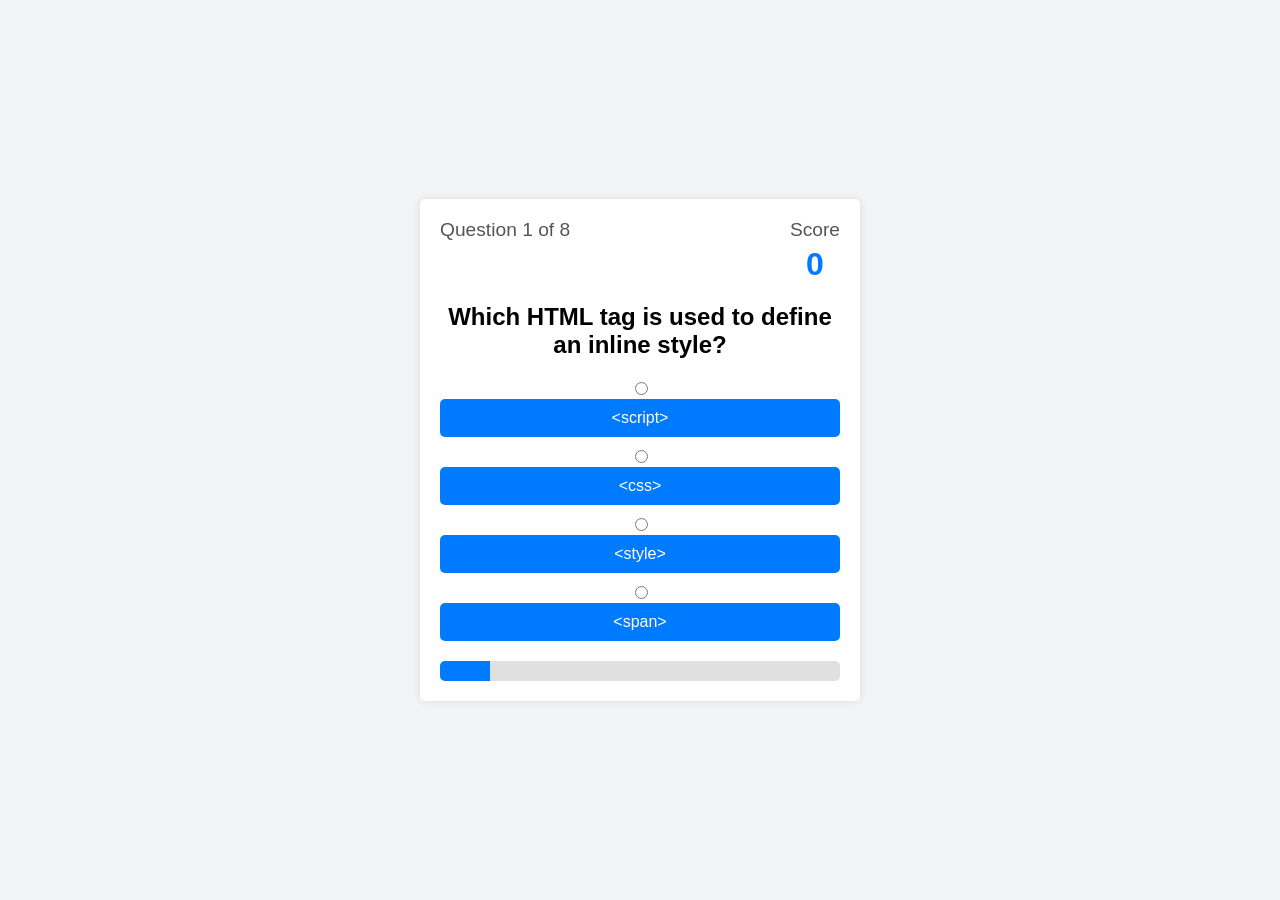
==== quiz.html @ c1354d36 "Add files via upload" ====
<!DOCTYPE html>
<html lang="en">
<head>
    <meta charset="UTF-8">
    <meta name="viewport" content="width=device-width, initial-scale=1.0">
    <title>Quiz Game</title>
    <link rel="stylesheet" href="styles.css">
</head>
<body>
    <div class="quiz-container" id="quiz">
        <div class="hud">
            <div class="hud-item">
                <p id="progressText" class="hud-prefix">
                    Question 1
                </p>
            </div>
            <div class="hud-item">
                <p class="hud-prefix">
                    Score
                </p>
                <h1 class="hud-main-text" id="score">0</h1>
            </div>
        </div>
        <div class="quiz-header">
            <h2 id="question">Question text</h2>
            <ul>
                <li>
                    <input type="radio" name="answer" class="answer" id="a">
                    <label for="a" id="a_text" class="choice">Answer</label>
                </li>
                <li>
                    <input type="radio" name="answer" class="answer" id="b">
                    <label for="b" id="b_text" class="choice">Answer</label>
                </li>
                <li>
                    <input type="radio" name="answer" class="answer" id="c">
                    <label for="c" id="c_text" class="choice">Answer</label>
                </li>
                <li>
                    <input type="radio" name="answer" class="answer" id="d">
                    <label for="d" id="d_text" class="choice">Answer</label>
                </li>
            </ul>
        </div>
        <div id="progressBarContainer">
            <div id="progressBarFull"></div>
        </div>
    </div>
    <script src="script.js"></script>
</body>
</html>
---- styles.css ----
body {
    display: flex;
    justify-content: center;
    align-items: center;
    height: 100vh;
    margin: 0;
    font-family: Arial, sans-serif;
    background: #f3f4f6;
}

.container {
    text-align: center;
}

h1 {
    font-size: 2.5em;
    margin-bottom: 20px;
    color: #333;
}

.btn {
    display: inline-block;
    padding: 10px 20px;
    font-size: 1.2em;
    color: #fff;
    background-color: #007BFF;
    border: none;
    border-radius: 5px;
    text-decoration: none;
    transition: background-color 0.3s ease;
}

.quiz-container {
    background: #fff;
    padding: 20px;
    border-radius: 5px;
    box-shadow: 0 0 10px rgba(0, 0, 0, 0.1);
    width: 400px;
    text-align: center;
}

.quiz-header {
    margin-bottom: 20px;
}

ul {
    list-style-type: none;
    padding: 0;
}

li {
    margin: 10px 0;
}

.choice {
    display: block;
    padding: 10px;
    background: #007BFF;
    color: #fff;
    border-radius: 5px;
    cursor: pointer;
    transition: background-color 0.3s ease;
}

.choice.correct {
    background-color: #28a745;
}

.choice.incorrect {
    background-color: #dc3545;
}
.hud {
    display: flex;
    justify-content: space-between;
    margin-bottom: 20px;
}

.hud-item {
    text-align: center;
}

.hud-prefix {
    font-size: 1.2em;
    margin: 0;
    color: #555;
}

.hud-main-text {
    font-size: 2em;
    margin: 5px 0 0;
    color: #007BFF;
}
#progressBarContainer {
    height: 20px;
    width: 100%;
    background: #e0e0e0;
    border-radius: 5px;
    overflow: hidden;
}

#progressBarFull {
    height: 100%;
    width: 0;
    background: #007BFF;
    transition: width 0.3s ease;
}
.choice {
    display: block;
    padding: 10px;
    background: #007BFF;
    color: #fff;
    border-radius: 5px;
    cursor: pointer;
    transition: background-color 0.3s ease, transform 0.1s ease;
}


.btn {
    display: inline-block;
    padding: 10px 20px;
    font-size: 1.2em;
    color: #fff;
    background-color: #007BFF;
    border: none;
    border-radius: 5px;
    text-decoration: none;
    transition: background-color 0.3s ease, transform 0.1s ease;
}
.correct {
    background-color: #28a745; 
    color: #fff;
    transform: scale(1.05);
}
.incorrect {
    background-color: #dc3545;    
    color: #fff;
    transform: scale(1.05);
}
.btn:hover {
    background-color: #0056b3;
    transform: scale(1.05);
}
.choice {
    display: block;
    padding: 10px;
    background: #007BFF;
    color: #fff;
    border-radius: 5px;
    cursor: pointer;
    transition: background-color 0.3s ease, transform 0.1s ease;
}

.choice:hover {
    transform: scale(1.05);
}
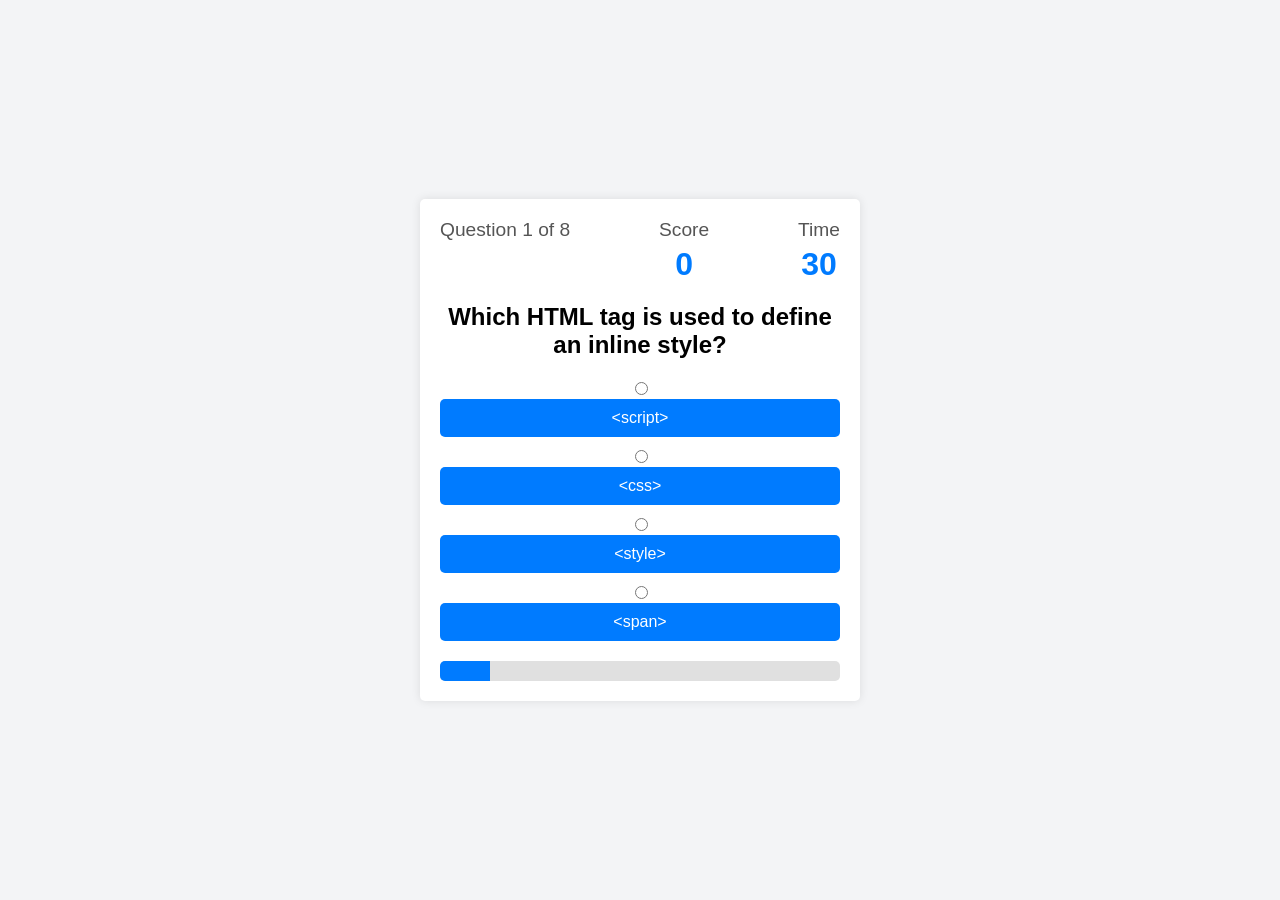
==== commit c082756d: "quiz.html" ====
--- a/quiz.html
+++ b/quiz.html
@@ -20,25 +20,31 @@
                 </p>
                 <h1 class="hud-main-text" id="score">0</h1>
             </div>
+            <div class="hud-item">
+                <p class="hud-prefix">
+                    Time
+                </p>
+                <h1 class="hud-main-text" id="timer">30</h1>
+            </div>
         </div>
         <div class="quiz-header">
             <h2 id="question">Question text</h2>
             <ul>
                 <li>
-                    <input type="radio" name="answer" class="answer" id="a">
-                    <label for="a" id="a_text" class="choice">Answer</label>
+                    <input type="radio" name="answer" class="answer" id="1">
+                    <label for="1" class="choice">Answer</label>
                 </li>
                 <li>
-                    <input type="radio" name="answer" class="answer" id="b">
-                    <label for="b" id="b_text" class="choice">Answer</label>
+                    <input type="radio" name="answer" class="answer" id="2">
+                    <label for="2" class="choice">Answer</label>
                 </li>
                 <li>
-                    <input type="radio" name="answer" class="answer" id="c">
-                    <label for="c" id="c_text" class="choice">Answer</label>
+                    <input type="radio" name="answer" class="answer" id="3">
+                    <label for="3" class="choice">Answer</label>
                 </li>
                 <li>
-                    <input type="radio" name="answer" class="answer" id="d">
-                    <label for="d" id="d_text" class="choice">Answer</label>
+                    <input type="radio" name="answer" class="answer" id="4">
+                    <label for="4" class="choice">Answer</label>
                 </li>
             </ul>
         </div>
@@ -46,6 +52,8 @@
             <div id="progressBarFull"></div>
         </div>
     </div>
+    <audio id="audio" src="au.mp3" preload="auto"></audio>
+    <audio id="audio1" src="aud.mp3" preload="auto"></audio>
     <script src="script.js"></script>
 </body>
 </html>
